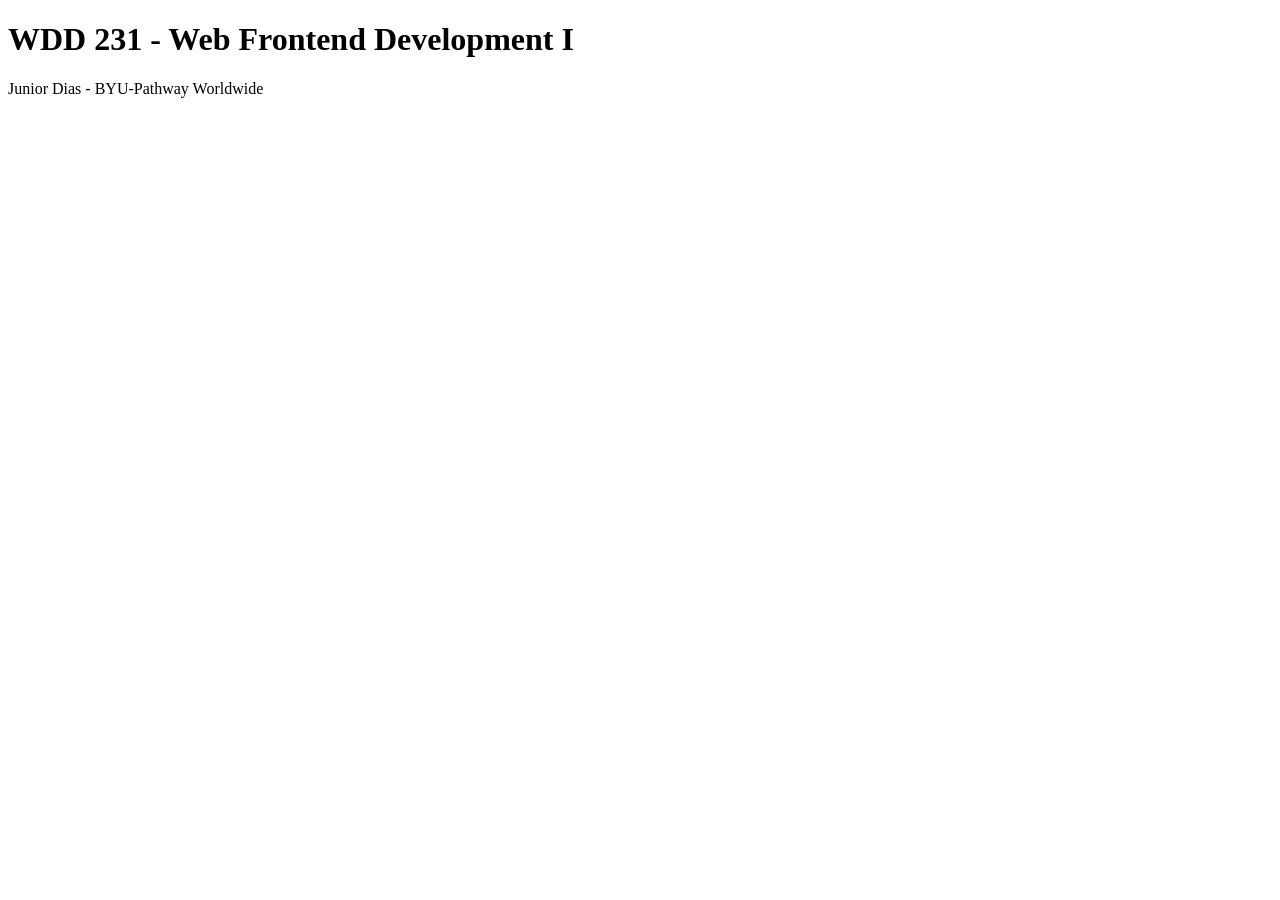
==== index.html @ f5f3066d "add home page" ====
<!DOCTYPE html>
<html lang="en">
<head>
    <meta charset="UTF-8">
    <meta name="viewport" content="width=device-width, initial-scale=1.0">
    <title>WDD 231 - Junior Dias</title>
</head>
<body>
    <h1>WDD 231 - Web Frontend Development I</h1>
    <p>Junior Dias - BYU-Pathway Worldwide</p>
</body>
</html>
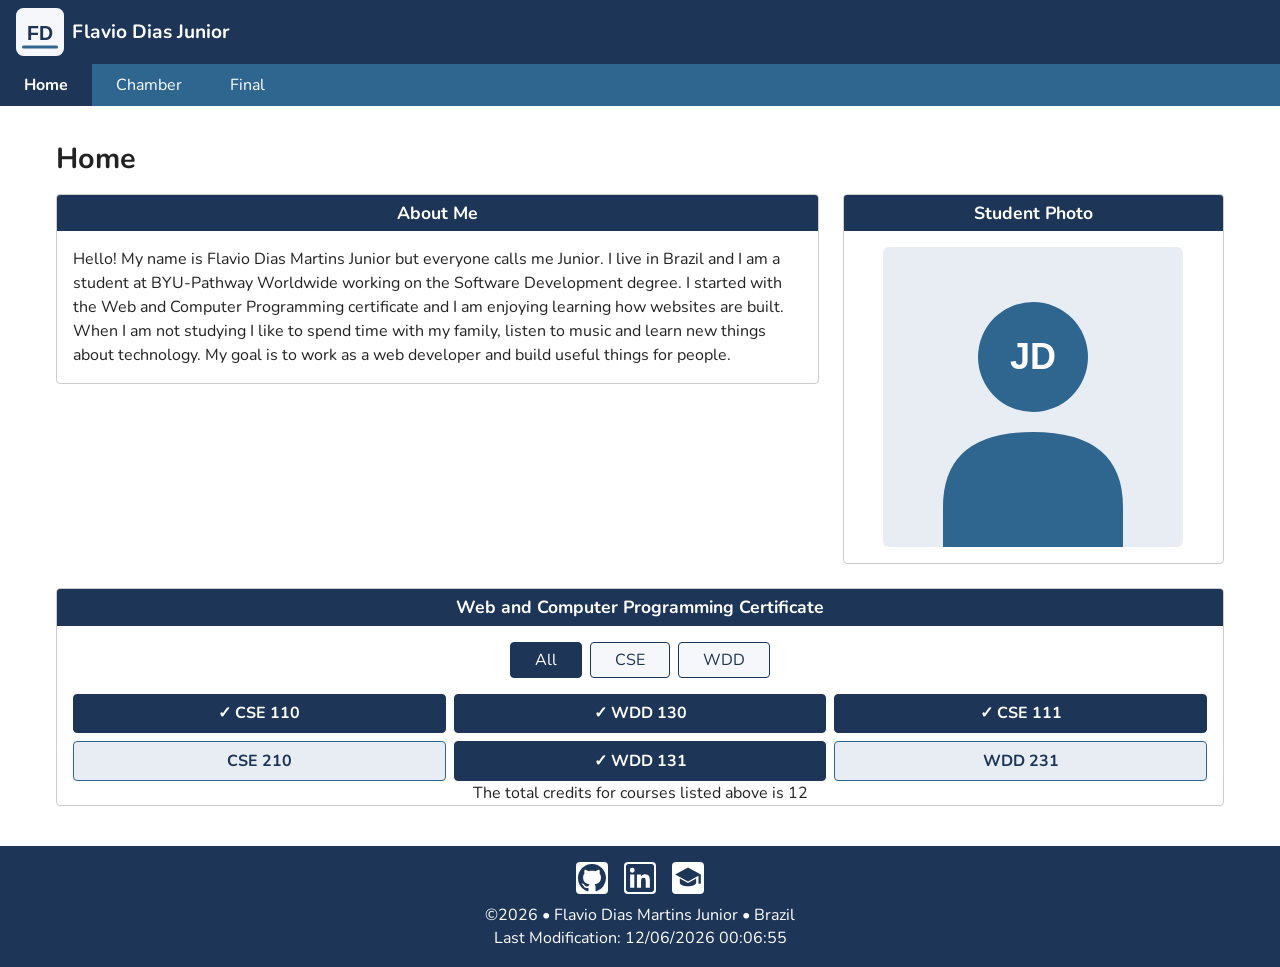
==== commit 0b8ed200: "finish w01 course home page with courses filter and responsive menu" ====
--- a/index.html
+++ b/index.html
@@ -1,12 +1,91 @@
 <!DOCTYPE html>
 <html lang="en">
+
 <head>
     <meta charset="UTF-8">
     <meta name="viewport" content="width=device-width, initial-scale=1.0">
-    <title>WDD 231 - Junior Dias</title>
+    <title>WDD 231 - Web Frontend Development I - Flavio Dias Junior</title>
+    <meta name="description" content="WDD 231 course home page for Flavio Dias Junior. Shows the courses of the Web and Computer Programming certificate at BYU-Pathway Worldwide.">
+    <meta name="author" content="Flavio Dias Martins Junior">
+    <link rel="icon" href="images/logo.svg" type="image/svg+xml">
+    <link rel="preconnect" href="https://fonts.googleapis.com">
+    <link rel="preconnect" href="https://fonts.gstatic.com" crossorigin>
+    <link href="https://fonts.googleapis.com/css2?family=Nunito:wght@400;700&display=swap" rel="stylesheet">
+    <link rel="stylesheet" href="styles/normalize.css">
+    <link rel="stylesheet" href="styles/small.css">
+    <link rel="stylesheet" href="styles/larger.css">
+    <script src="scripts/navigation.js" defer></script>
+    <script src="scripts/date.js" defer></script>
+    <script src="scripts/course.js" defer></script>
 </head>
+
 <body>
-    <h1>WDD 231 - Web Frontend Development I</h1>
-    <p>Junior Dias - BYU-Pathway Worldwide</p>
+    <header>
+        <div class="logo-box">
+            <img src="images/logo.svg" alt="site logo" width="48" height="48">
+            <span>Flavio Dias Junior</span>
+        </div>
+        <button id="menu" aria-label="Open the menu">&#9776;</button>
+    </header>
+
+    <nav>
+        <ul class="navigation">
+            <li><a href="index.html" class="active">Home</a></li>
+            <li><a href="chamber/index.html">Chamber</a></li>
+            <li><a href="final/index.html">Final</a></li>
+        </ul>
+    </nav>
+
+    <main>
+        <h1>Home</h1>
+
+        <div class="grid-top">
+            <section class="card">
+                <h2>About Me</h2>
+                <p>
+                    Hello! My name is Flavio Dias Martins Junior but everyone calls me Junior.
+                    I live in Brazil and I am a student at BYU-Pathway Worldwide working on the
+                    Software Development degree. I started with the Web and Computer Programming
+                    certificate and I am enjoying learning how websites are built. When I am not
+                    studying I like to spend time with my family, listen to music and learn new
+                    things about technology. My goal is to work as a web developer and build
+                    useful things for people.
+                </p>
+            </section>
+
+            <section class="card">
+                <h2>Student Photo</h2>
+                <img src="images/profile.svg" alt="photo of Flavio Dias Junior" width="300" height="300" class="profile">
+            </section>
+        </div>
+
+        <section class="card certificate">
+            <h2>Web and Computer Programming Certificate</h2>
+            <div class="filter-buttons">
+                <button id="allBtn" class="filter active-filter">All</button>
+                <button id="cseBtn" class="filter">CSE</button>
+                <button id="wddBtn" class="filter">WDD</button>
+            </div>
+            <div id="courseCards" class="courses"></div>
+            <p id="credits" class="credits"></p>
+        </section>
+    </main>
+
+    <footer>
+        <div class="social">
+            <a href="https://github.com/srjuniorr" target="_blank" rel="noopener">
+                <img src="images/github.svg" alt="github icon" width="32" height="32">
+            </a>
+            <a href="https://www.linkedin.com" target="_blank" rel="noopener">
+                <img src="images/linkedin.svg" alt="linkedin icon" width="32" height="32">
+            </a>
+            <a href="https://www.byupathway.edu" target="_blank" rel="noopener">
+                <img src="images/school.svg" alt="byu pathway icon" width="32" height="32">
+            </a>
+        </div>
+        <p>&copy;<span id="currentyear"></span> &bull; Flavio Dias Martins Junior &bull; Brazil</p>
+        <p id="lastModified"></p>
+    </footer>
 </body>
+
 </html>
--- a/styles/small.css
+++ b/styles/small.css
@@ -0,0 +1,209 @@
+:root {
+    --primary-color: #1d3557;
+    --secondary-color: #2f6690;
+    --light-color: #f5f7fa;
+    --card-color: #e8edf4;
+    --text-color: #222222;
+    --font: "Nunito", sans-serif;
+}
+
+* {
+    box-sizing: border-box;
+}
+
+body {
+    font-family: var(--font);
+    color: var(--text-color);
+    background-color: #ffffff;
+    margin: 0;
+}
+
+/* header */
+header {
+    display: flex;
+    justify-content: space-between;
+    align-items: center;
+    padding: 0.5rem 1rem;
+    background-color: var(--primary-color);
+    color: #ffffff;
+}
+
+.logo-box {
+    display: flex;
+    align-items: center;
+    gap: 0.5rem;
+}
+
+.logo-box span {
+    font-size: 1.2rem;
+    font-weight: 700;
+}
+
+#menu {
+    background: none;
+    border: none;
+    color: #ffffff;
+    font-size: 1.6rem;
+    cursor: pointer;
+}
+
+/* navigation - closed by default on phones */
+nav {
+    background-color: var(--secondary-color);
+}
+
+.navigation {
+    list-style: none;
+    margin: 0;
+    padding: 0;
+    display: none;
+    flex-direction: column;
+}
+
+.navigation.open {
+    display: flex;
+}
+
+.navigation a {
+    display: block;
+    color: #ffffff;
+    text-decoration: none;
+    padding: 0.75rem 1rem;
+}
+
+.navigation a:hover {
+    background-color: var(--primary-color);
+    text-decoration: underline;
+}
+
+/* wayfinding: shows the current page */
+.navigation a.active {
+    background-color: var(--primary-color);
+    font-weight: 700;
+}
+
+/* main */
+main {
+    padding: 1rem;
+    max-width: 1200px;
+    margin: 0 auto;
+}
+
+h1 {
+    font-size: 1.8rem;
+}
+
+.card {
+    margin-bottom: 1.5rem;
+    border: 1px solid #cccccc;
+    border-radius: 4px;
+    overflow: hidden;
+}
+
+.card h2 {
+    background-color: var(--primary-color);
+    color: #ffffff;
+    margin: 0;
+    padding: 0.5rem;
+    text-align: center;
+    font-size: 1.1rem;
+}
+
+.card p {
+    padding: 0 1rem;
+    line-height: 1.5;
+}
+
+.card .profile {
+    display: block;
+    margin: 1rem auto;
+    width: 65%;
+    max-width: 300px;
+    height: auto;
+    border-radius: 6px;
+}
+
+/* course filter buttons */
+.filter-buttons {
+    display: flex;
+    justify-content: center;
+    gap: 0.5rem;
+    padding: 1rem;
+    flex-wrap: wrap;
+}
+
+.filter {
+    font-family: var(--font);
+    font-size: 1rem;
+    padding: 0.5rem 1.5rem;
+    border: 1px solid var(--primary-color);
+    border-radius: 4px;
+    background-color: var(--light-color);
+    color: var(--primary-color);
+    cursor: pointer;
+}
+
+.filter:hover {
+    background-color: var(--card-color);
+}
+
+.filter.active-filter {
+    background-color: var(--primary-color);
+    color: #ffffff;
+}
+
+/* course cards */
+.courses {
+    display: flex;
+    flex-direction: column;
+    gap: 0.5rem;
+    padding: 0 1rem;
+}
+
+.course-card {
+    border: 1px solid var(--secondary-color);
+    border-radius: 4px;
+    padding: 0.6rem;
+    text-align: center;
+    background-color: var(--card-color);
+    color: var(--primary-color);
+    font-weight: 700;
+}
+
+/* completed courses look different */
+.course-card.completed {
+    background-color: var(--primary-color);
+    color: #ffffff;
+    border-color: var(--primary-color);
+}
+
+.credits {
+    text-align: center;
+    padding: 1rem;
+    margin: 0;
+}
+
+/* footer */
+footer {
+    background-color: var(--primary-color);
+    color: #ffffff;
+    text-align: center;
+    padding: 1rem;
+}
+
+footer p {
+    margin: 0.25rem 0;
+}
+
+.social {
+    display: flex;
+    justify-content: center;
+    gap: 1rem;
+    margin-bottom: 0.5rem;
+}
+
+.social img {
+    background-color: #ffffff;
+    border-radius: 4px;
+    padding: 2px;
+}
--- a/styles/larger.css
+++ b/styles/larger.css
@@ -0,0 +1,48 @@
+/* styles for bigger screens */
+
+@media (min-width: 640px) {
+
+    /* hide the hamburger and show the menu in a row */
+    #menu {
+        display: none;
+    }
+
+    .navigation {
+        display: flex;
+        flex-direction: row;
+    }
+
+    .navigation a {
+        padding: 0.75rem 1.5rem;
+    }
+
+    /* about me and photo side by side */
+    .grid-top {
+        display: grid;
+        grid-template-columns: 2fr 1fr;
+        gap: 1.5rem;
+        align-items: start;
+    }
+
+    .card .profile {
+        width: 80%;
+    }
+
+    /* courses in two columns */
+    .courses {
+        flex-direction: row;
+        flex-wrap: wrap;
+    }
+
+    .course-card {
+        flex: 1 1 40%;
+    }
+}
+
+@media (min-width: 1000px) {
+
+    /* three courses per row on wide screens */
+    .course-card {
+        flex: 1 1 30%;
+    }
+}
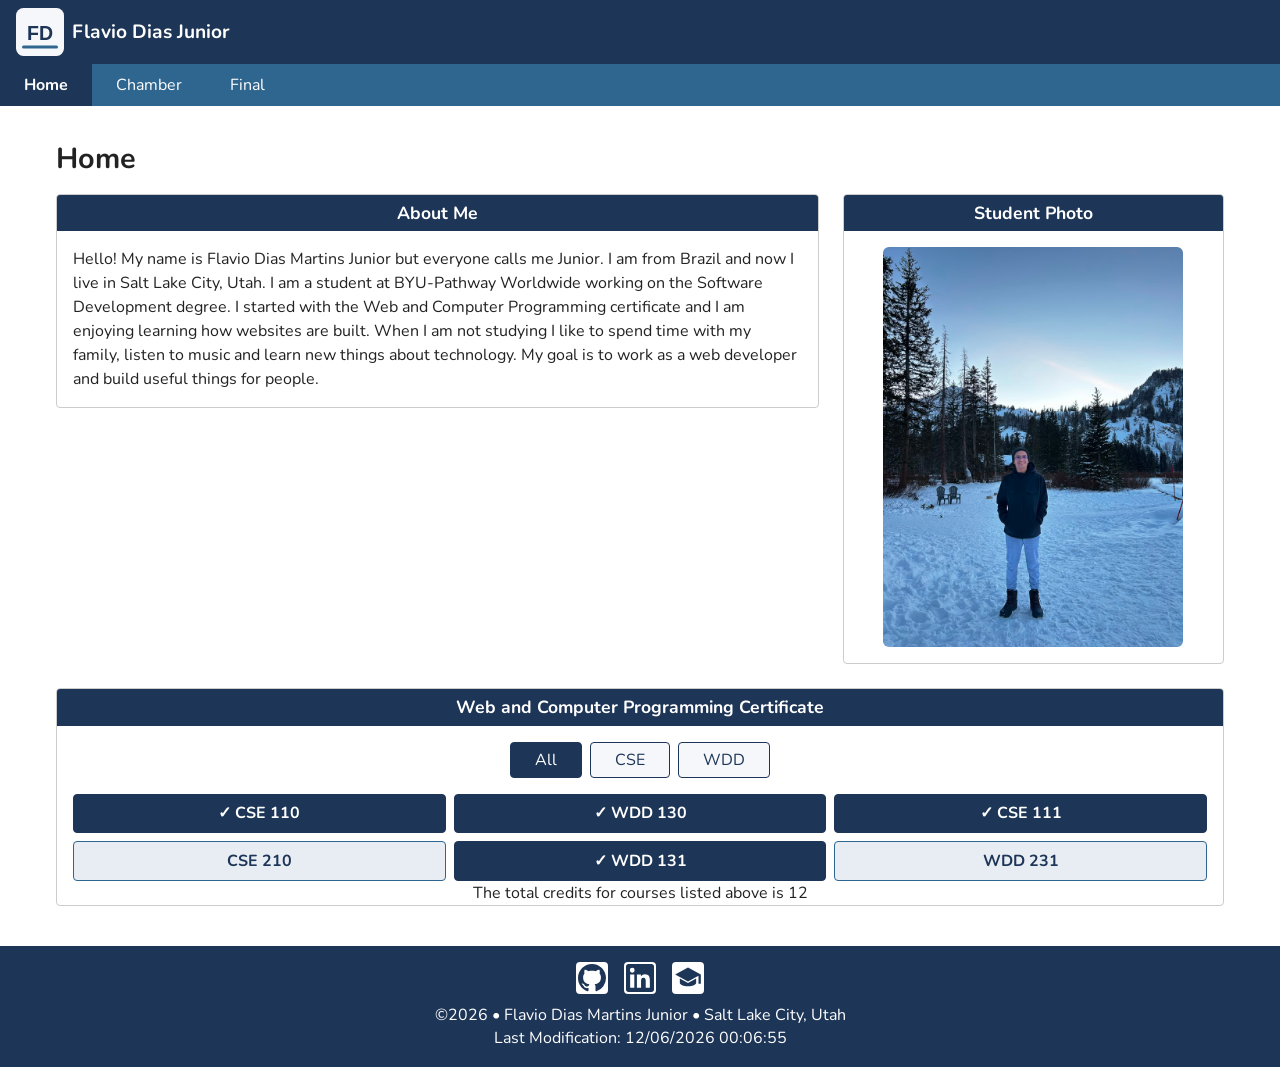
==== commit 8fdde7c3: "add my photo and update my info on home page" ====
--- a/index.html
+++ b/index.html
@@ -44,8 +44,8 @@
                 <h2>About Me</h2>
                 <p>
                     Hello! My name is Flavio Dias Martins Junior but everyone calls me Junior.
-                    I live in Brazil and I am a student at BYU-Pathway Worldwide working on the
-                    Software Development degree. I started with the Web and Computer Programming
+                    I am from Brazil and now I live in Salt Lake City, Utah. I am a student at
+                    BYU-Pathway Worldwide working on the Software Development degree. I started with the Web and Computer Programming
                     certificate and I am enjoying learning how websites are built. When I am not
                     studying I like to spend time with my family, listen to music and learn new
                     things about technology. My goal is to work as a web developer and build
@@ -55,7 +55,7 @@
 
             <section class="card">
                 <h2>Student Photo</h2>
-                <img src="images/profile.svg" alt="photo of Flavio Dias Junior" width="300" height="300" class="profile">
+                <img src="images/profile.jpg" alt="photo of Flavio Dias Junior" width="300" height="400" class="profile">
             </section>
         </div>
 
@@ -83,7 +83,7 @@
                 <img src="images/school.svg" alt="byu pathway icon" width="32" height="32">
             </a>
         </div>
-        <p>&copy;<span id="currentyear"></span> &bull; Flavio Dias Martins Junior &bull; Brazil</p>
+        <p>&copy;<span id="currentyear"></span> &bull; Flavio Dias Martins Junior &bull; Salt Lake City, Utah</p>
         <p id="lastModified"></p>
     </footer>
 </body>
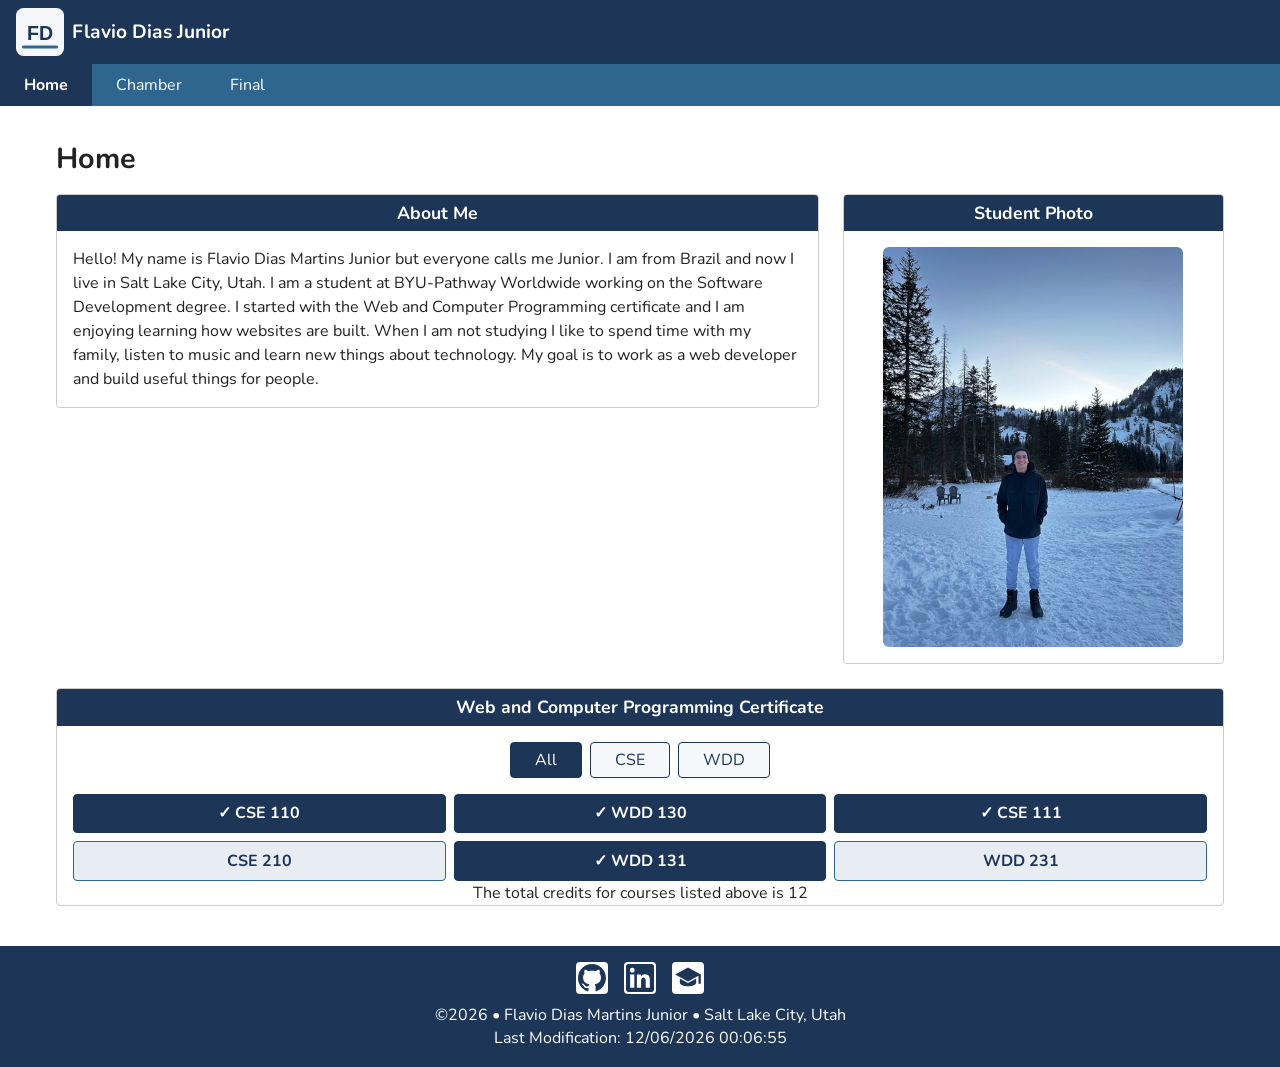
==== commit 737d7509: "compress photo and fix github link" ====
--- a/index.html
+++ b/index.html
@@ -73,7 +73,7 @@
 
     <footer>
         <div class="social">
-            <a href="https://github.com/srjuniorr" target="_blank" rel="noopener">
+            <a href="https://github.com/srjuniorr/wdd231" target="_blank" rel="noopener">
                 <img src="images/github.svg" alt="github icon" width="32" height="32">
             </a>
             <a href="https://www.linkedin.com" target="_blank" rel="noopener">
